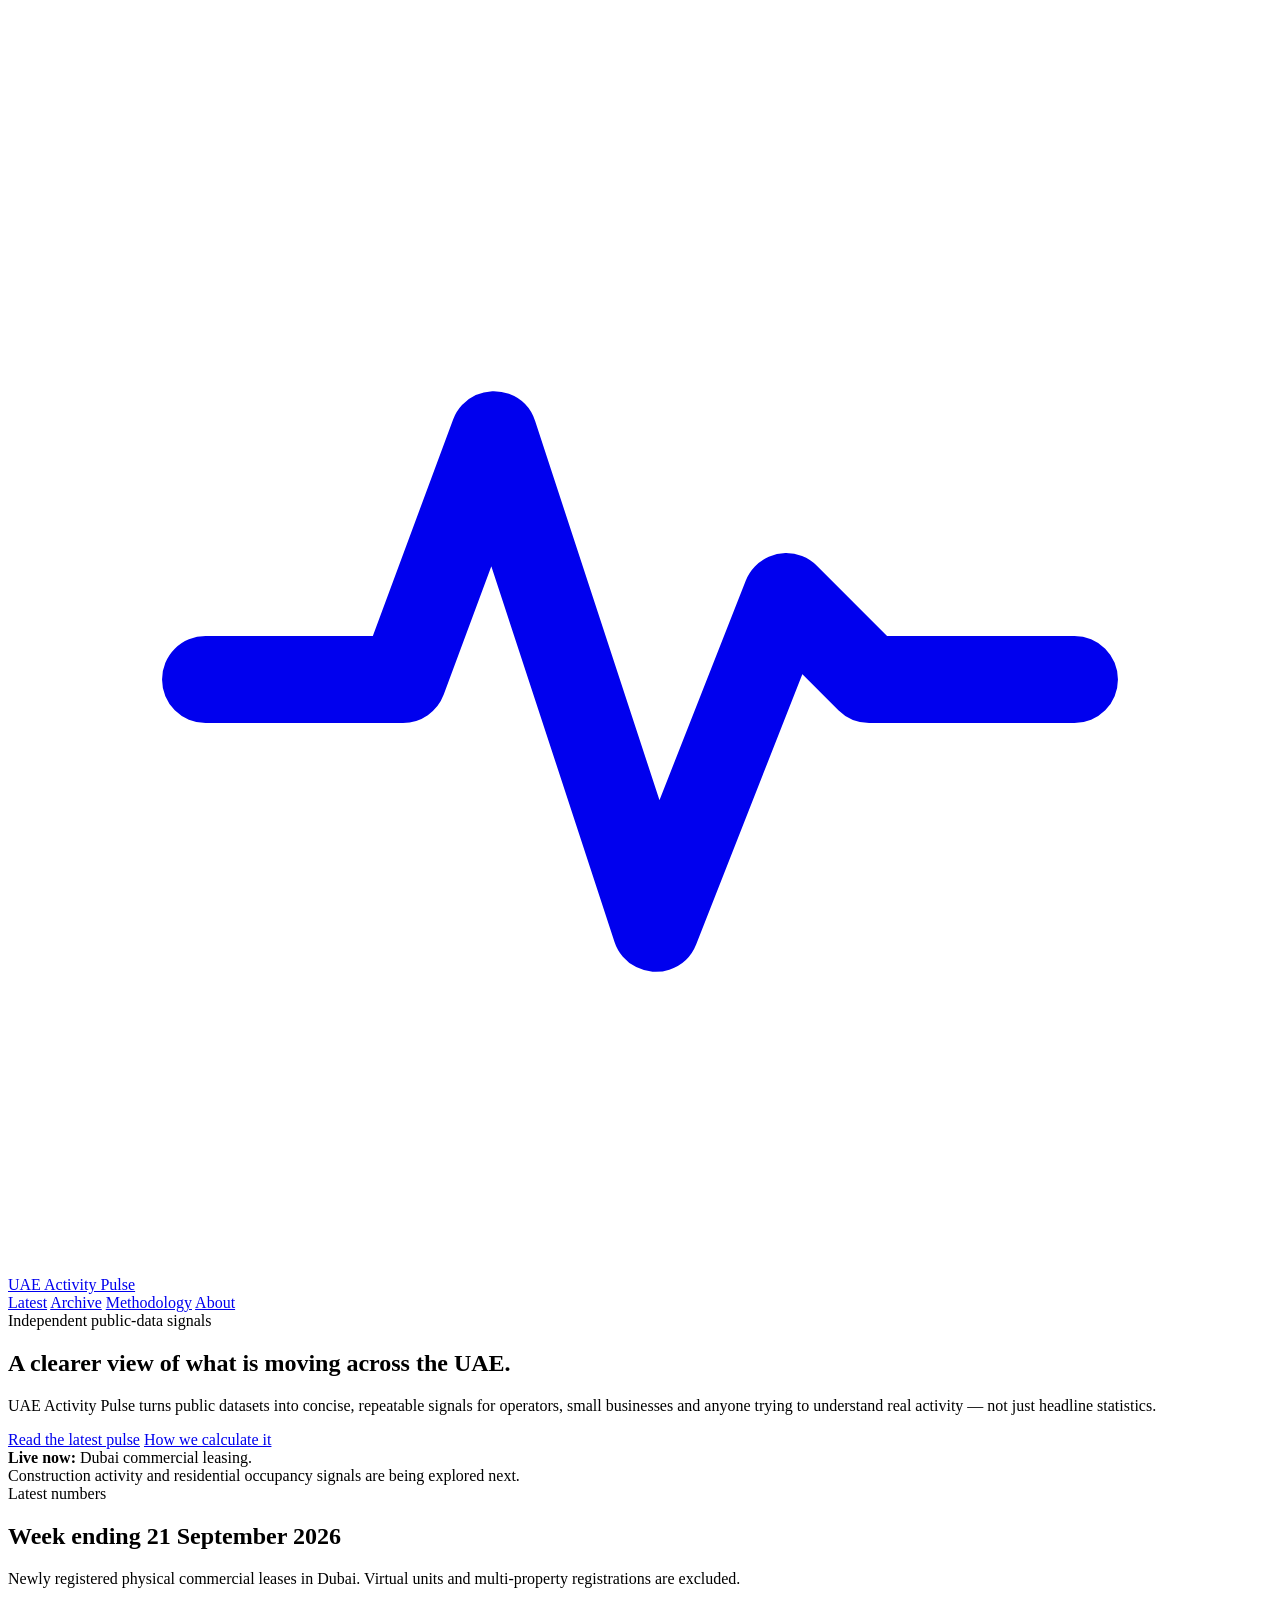
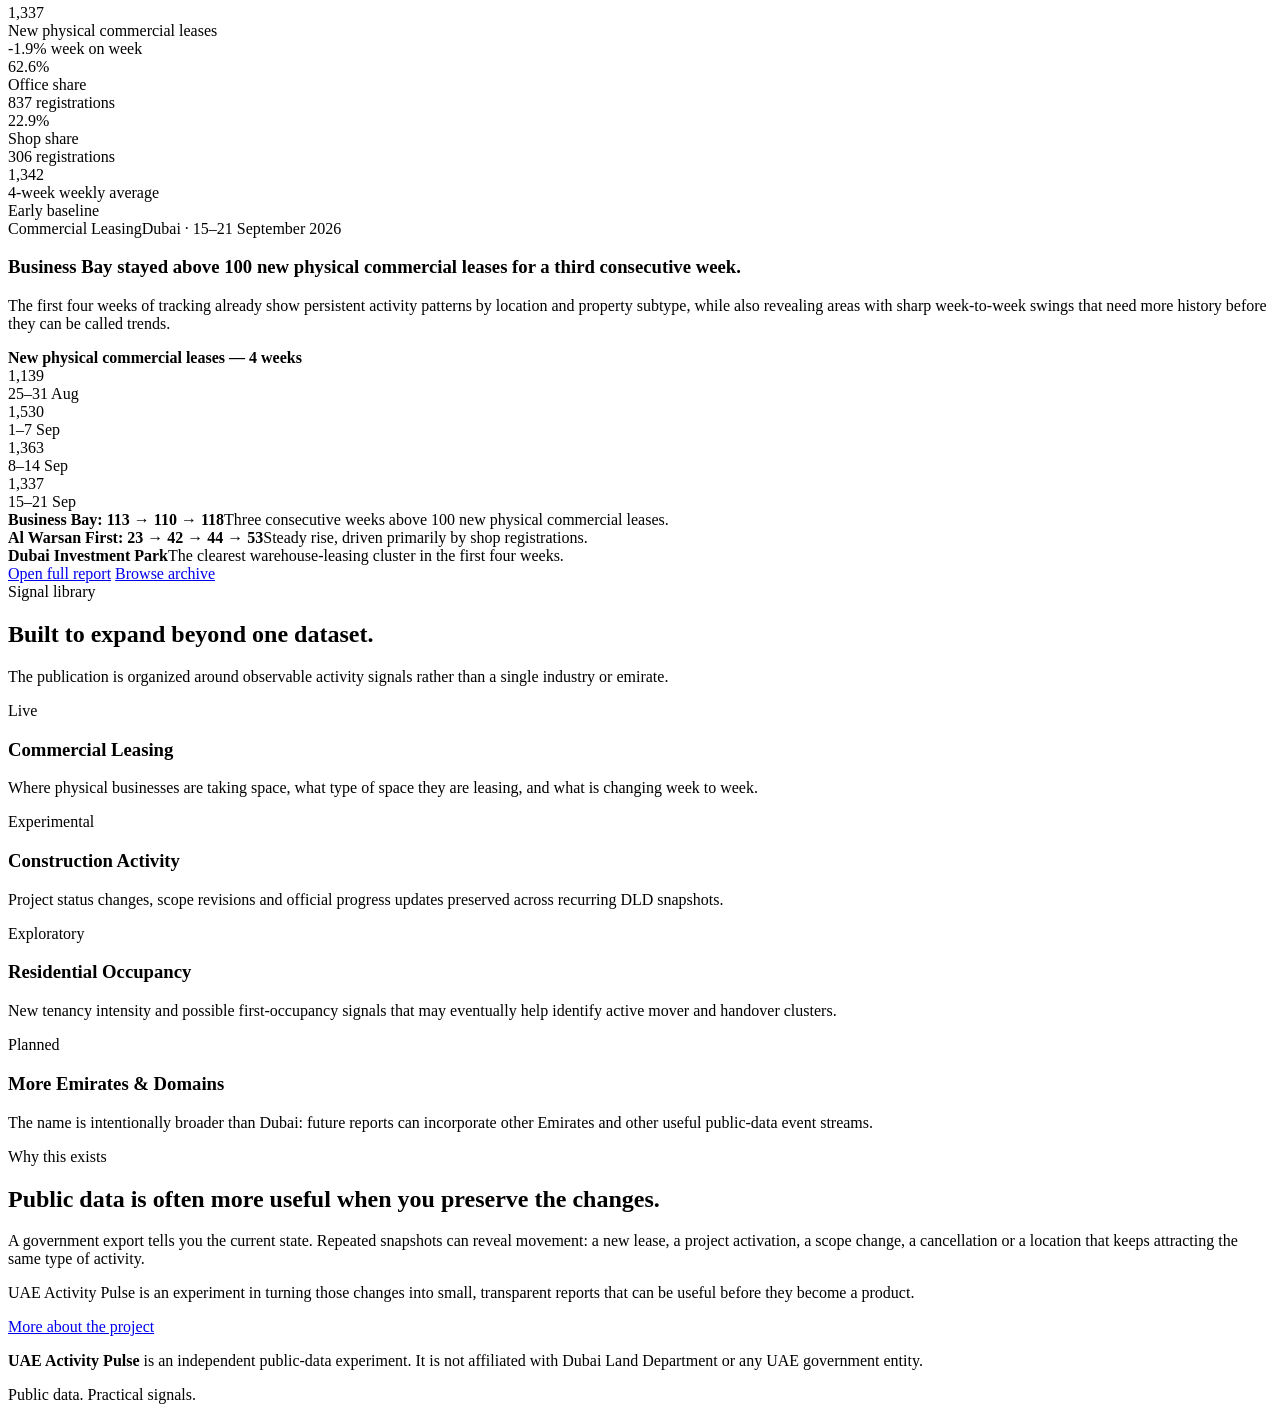
==== public/index.html @ def68879 "First Commit" ====
<!doctype html>
<html lang="en">
<head>
  <meta charset="utf-8">
  <meta name="viewport" content="width=device-width, initial-scale=1">
  <title>UAE Activity Pulse — Public-data signals from the UAE</title>
  <meta name="description" content="Independent weekly signals from UAE public datasets, starting with Dubai commercial leasing activity.">
  <meta name="theme-color" content="#f7f5ef">
  <meta property="og:title" content="UAE Activity Pulse — Public-data signals from the UAE">
  <meta property="og:description" content="Independent weekly signals from UAE public datasets, starting with Dubai commercial leasing activity.">
  <meta property="og:type" content="website">
  <link rel="icon" href="/favicon.svg" type="image/svg+xml">
  <link rel="stylesheet" href="/assets/styles.css">
</head>
<body>

<header class="site-header">
  <div class="container header-inner">
    <a class="brand" href="/">
      <span class="brand-mark" aria-hidden="true">
<svg viewBox="0 0 32 32" fill="none">
  <path d="M5 17h5l2.3-6.2 4.1 12.5 3.3-8.4 2.1 2.1H27" stroke="currentColor" stroke-width="2.2" stroke-linecap="round" stroke-linejoin="round"/>
</svg>
</span>
      <span>UAE Activity Pulse</span>
    </a>
    <nav class="nav" aria-label="Primary">
      <a href="/reports/commercial-leasing-2026-09-21.html" >Latest</a>
      <a href="/archive/" >Archive</a>
      <a href="/methodology/" >Methodology</a>
      <a href="/about/" >About</a>
    </nav>
  </div>
</header>

<main>
  <section class="hero">
    <div class="container hero-grid">
      <div>
        <div class="eyebrow">Independent public-data signals</div>
        <h1>A clearer view of what is moving across the UAE.</h1>
        <p class="hero-copy">UAE Activity Pulse turns public datasets into concise, repeatable signals for operators, small businesses and anyone trying to understand real activity — not just headline statistics.</p>
        <div class="actions">
          <a class="button primary" href="/reports/commercial-leasing-2026-09-21.html">Read the latest pulse</a>
          <a class="button secondary" href="/methodology/">How we calculate it</a>
        </div>
      </div>
      <div class="hero-note">
        <strong>Live now:</strong> Dubai commercial leasing.<br>
        <span>Construction activity and residential occupancy signals are being explored next.</span>
      </div>
    </div>
  </section>

  <section class="section">
    <div class="container">
      <div class="section-head">
        <div>
          <div class="eyebrow">Latest numbers</div>
          <h2>Week ending 21 September 2026</h2>
        </div>
        <p>Newly registered physical commercial leases in Dubai. Virtual units and multi-property registrations are excluded.</p>
      </div>

      <div class="kpi-grid">
        <div class="kpi"><div class="value">1,337</div><div class="label">New physical commercial leases</div><div class="delta">-1.9% week on week</div></div>
        <div class="kpi"><div class="value">62.6%</div><div class="label">Office share</div><div class="delta">837 registrations</div></div>
        <div class="kpi"><div class="value">22.9%</div><div class="label">Shop share</div><div class="delta">306 registrations</div></div>
        <div class="kpi"><div class="value">1,342</div><div class="label">4-week weekly average</div><div class="delta">Early baseline</div></div>
      </div>
    </div>
  </section>

  <section class="section">
    <div class="container">
      <article class="latest-card">
        <div class="latest-meta"><span class="badge">Commercial Leasing</span><span>Dubai · 15–21 September 2026</span></div>
        <h3>Business Bay stayed above 100 new physical commercial leases for a third consecutive week.</h3>
        <p>The first four weeks of tracking already show persistent activity patterns by location and property subtype, while also revealing areas with sharp week-to-week swings that need more history before they can be called trends.</p>

        <div class="volume-grid">
          <div class="chart-panel">
            <strong>New physical commercial leases — 4 weeks</strong>
            <div class="bar-chart" role="img" aria-label="Weekly commercial lease volume: 1139, 1530, 1363, 1337">
              <div class="bar-wrap"><div class="bar-value">1,139</div><div class="bar" style="height:74%"></div><div class="bar-label">25–31 Aug</div></div>
              <div class="bar-wrap"><div class="bar-value">1,530</div><div class="bar" style="height:100%"></div><div class="bar-label">1–7 Sep</div></div>
              <div class="bar-wrap"><div class="bar-value">1,363</div><div class="bar" style="height:89%"></div><div class="bar-label">8–14 Sep</div></div>
              <div class="bar-wrap"><div class="bar-value">1,337</div><div class="bar current" style="height:87%"></div><div class="bar-label">15–21 Sep</div></div>
            </div>
          </div>
          <div class="observation-panel">
            <div class="observation-list">
              <div class="observation"><strong>Business Bay: 113 → 110 → 118</strong><span>Three consecutive weeks above 100 new physical commercial leases.</span></div>
              <div class="observation"><strong>Al Warsan First: 23 → 42 → 44 → 53</strong><span>Steady rise, driven primarily by shop registrations.</span></div>
              <div class="observation"><strong>Dubai Investment Park</strong><span>The clearest warehouse-leasing cluster in the first four weeks.</span></div>
            </div>
          </div>
        </div>

        <div class="actions">
          <a class="button primary" href="/reports/commercial-leasing-2026-09-21.html">Open full report</a>
          <a class="button secondary" href="/archive/">Browse archive</a>
        </div>
      </article>
    </div>
  </section>

  <section class="section">
    <div class="container">
      <div class="section-head">
        <div>
          <div class="eyebrow">Signal library</div>
          <h2>Built to expand beyond one dataset.</h2>
        </div>
        <p>The publication is organized around observable activity signals rather than a single industry or emirate.</p>
      </div>

      <div class="signal-grid">
        <article class="signal-card">
          <div class="status"><span class="badge">Live</span></div>
          <h3>Commercial Leasing</h3>
          <p>Where physical businesses are taking space, what type of space they are leasing, and what is changing week to week.</p>
        </article>
        <article class="signal-card">
          <div class="status"><span class="badge experimental">Experimental</span></div>
          <h3>Construction Activity</h3>
          <p>Project status changes, scope revisions and official progress updates preserved across recurring DLD snapshots.</p>
        </article>
        <article class="signal-card">
          <div class="status"><span class="badge exploratory">Exploratory</span></div>
          <h3>Residential Occupancy</h3>
          <p>New tenancy intensity and possible first-occupancy signals that may eventually help identify active mover and handover clusters.</p>
        </article>
        <article class="signal-card">
          <div class="status"><span class="badge exploratory">Planned</span></div>
          <h3>More Emirates & Domains</h3>
          <p>The name is intentionally broader than Dubai: future reports can incorporate other Emirates and other useful public-data event streams.</p>
        </article>
      </div>
    </div>
  </section>

  <section class="section">
    <div class="container split">
      <div>
        <div class="eyebrow">Why this exists</div>
        <h2>Public data is often more useful when you preserve the changes.</h2>
      </div>
      <div>
        <p>A government export tells you the current state. Repeated snapshots can reveal movement: a new lease, a project activation, a scope change, a cancellation or a location that keeps attracting the same type of activity.</p>
        <p>UAE Activity Pulse is an experiment in turning those changes into small, transparent reports that can be useful before they become a product.</p>
        <a class="button secondary" href="/about/">More about the project</a>
      </div>
    </div>
  </section>
</main>

<footer class="site-footer">
  <div class="container footer-inner">
    <p><strong>UAE Activity Pulse</strong> is an independent public-data experiment. It is not affiliated with Dubai Land Department or any UAE government entity.</p>
    <p>Public data. Practical signals.</p>
  </div>
</footer>
</body></html>
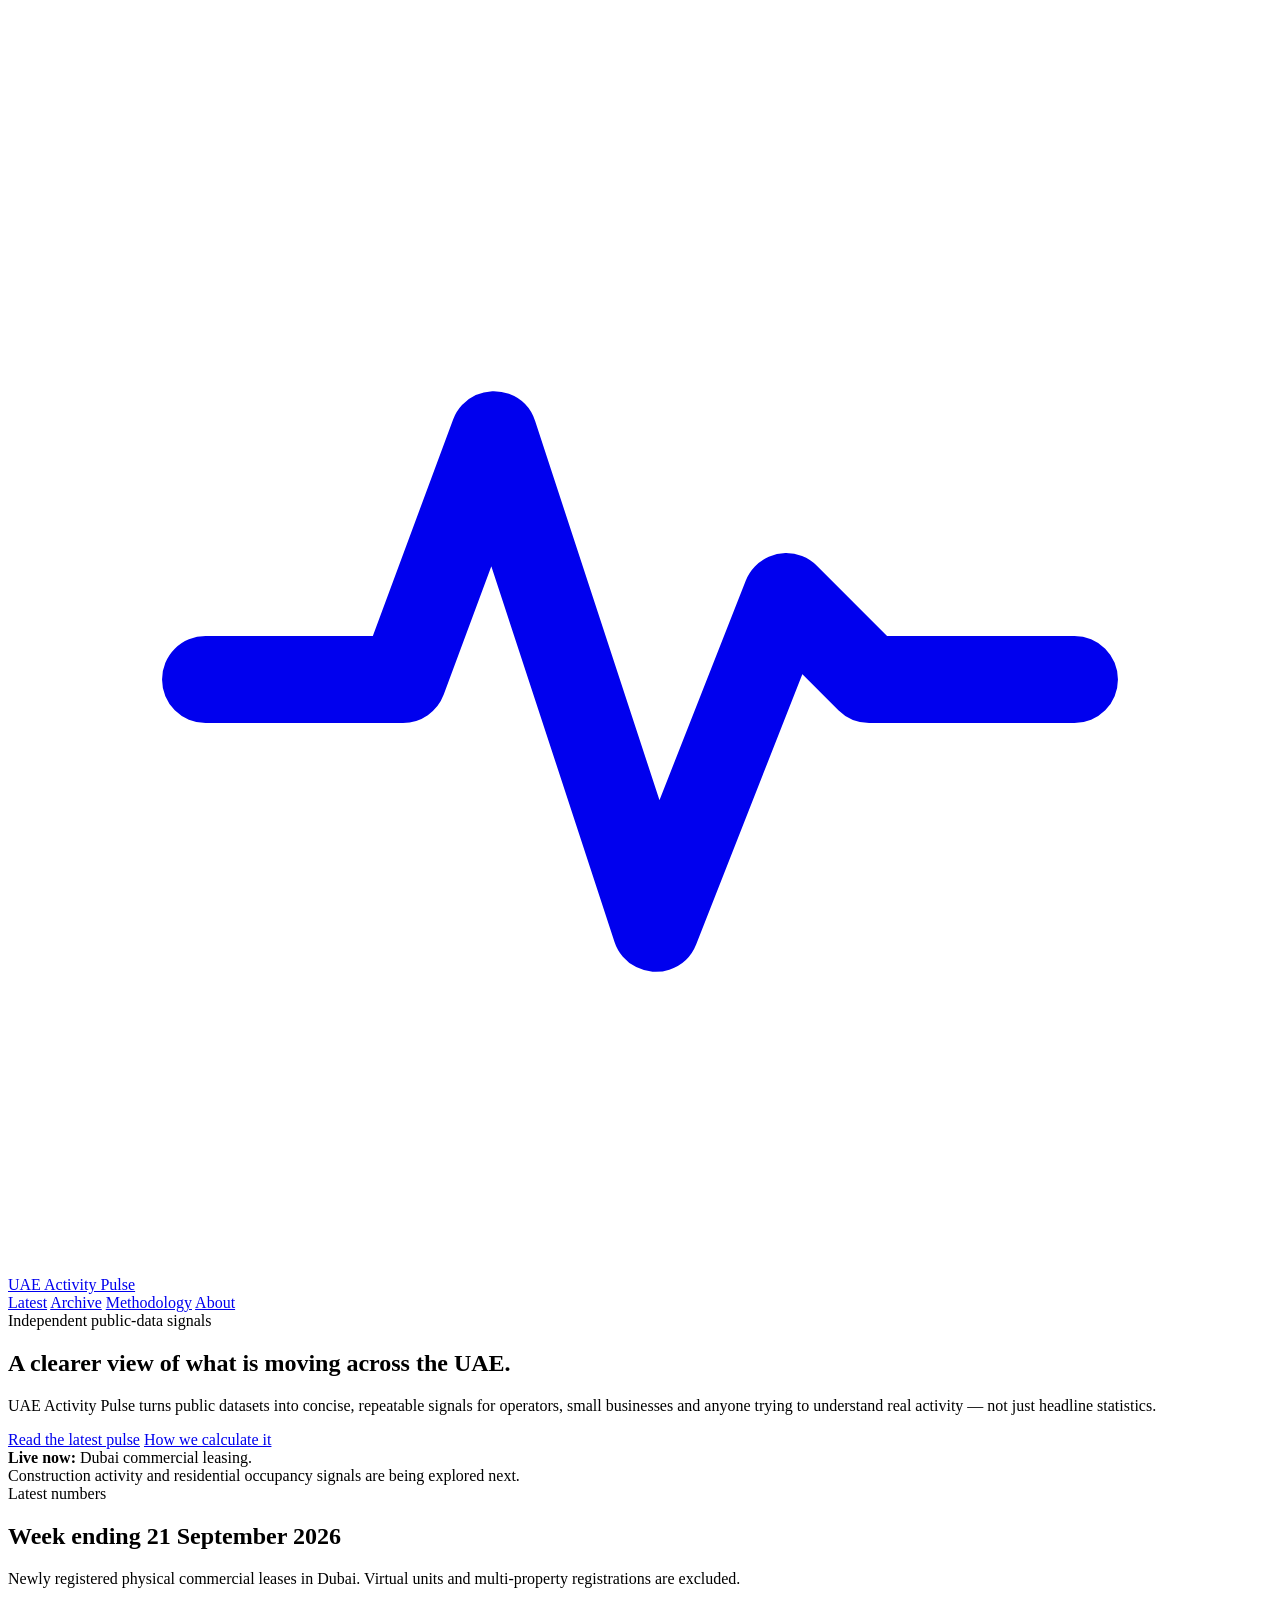
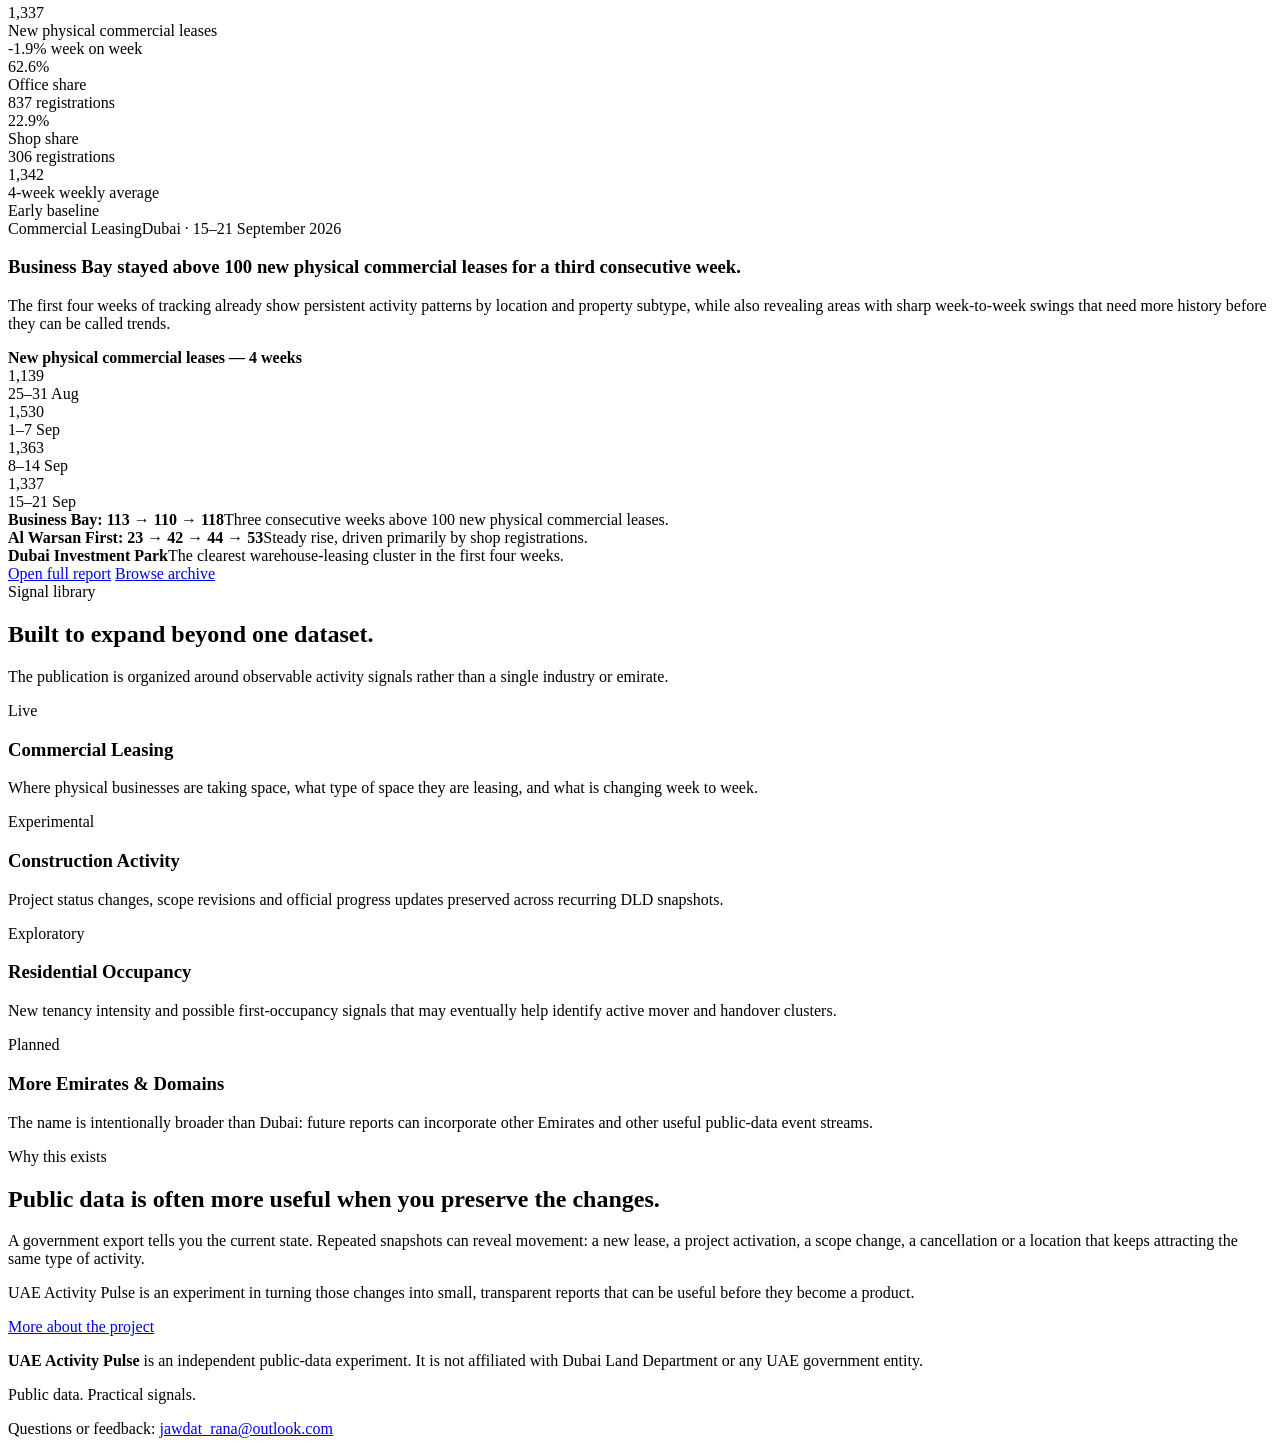
==== commit b81df9ab: "Contact and Readme file update" ====
--- a/public/index.html
+++ b/public/index.html
@@ -159,6 +159,10 @@
   <div class="container footer-inner">
     <p><strong>UAE Activity Pulse</strong> is an independent public-data experiment. It is not affiliated with Dubai Land Department or any UAE government entity.</p>
     <p>Public data. Practical signals.</p>
+	<p>
+  Questions or feedback:
+  <a href="jawdat_rana@outlook.com">jawdat_rana@outlook.com</a>
+</p>
   </div>
 </footer>
 </body></html>
